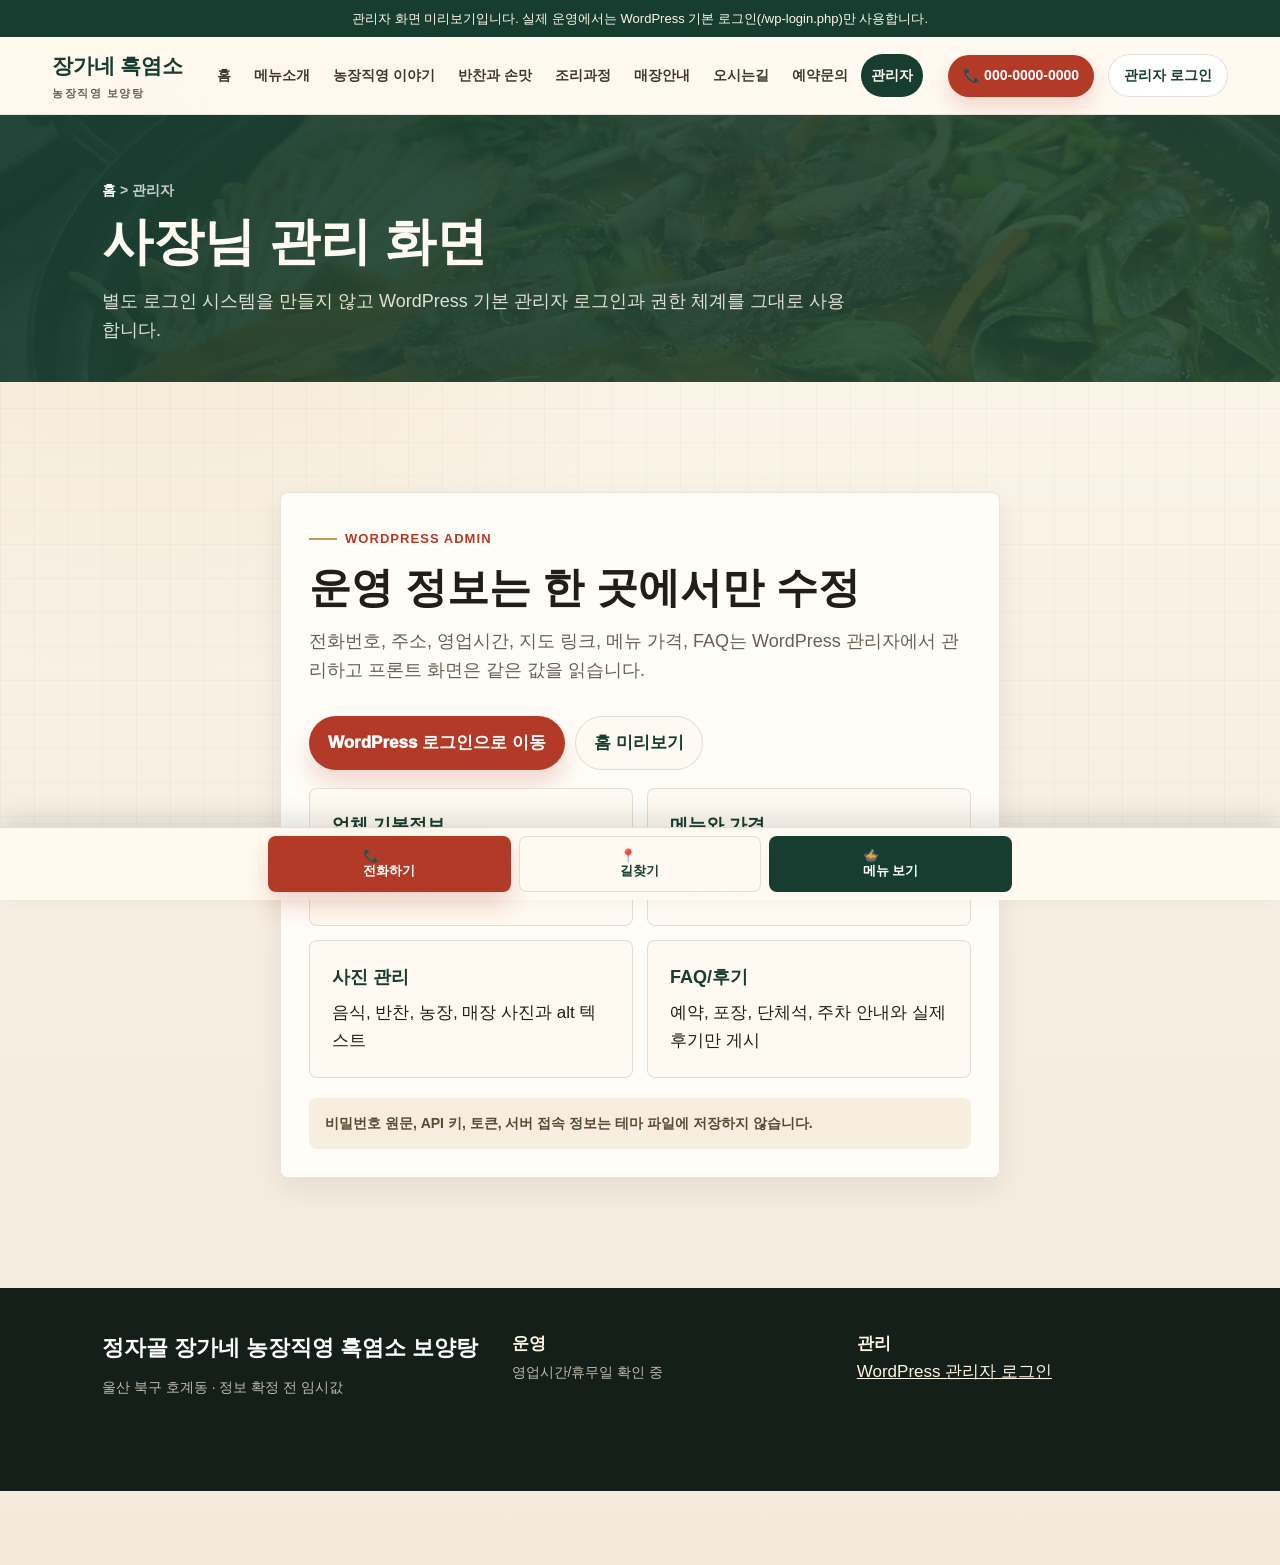
==== preview/admin.html @ cb74a93e "feat: 장가네 흑염소 프리미엄 디자인과 관리자 진입 화면 보강" ====
<!DOCTYPE html>
<html lang="ko">
<head>
<meta charset="UTF-8">
<meta name="viewport" content="width=device-width, initial-scale=1">
<title>관리자 로그인 — 정자골 장가네 농장직영 흑염소 보양탕</title>
<link rel="stylesheet" href="assets/main.css">
</head>
<body>

<div class="preview-banner">
  관리자 화면 미리보기입니다. 실제 운영에서는 WordPress 기본 로그인(/wp-login.php)만 사용합니다.
</div>

<header class="site-header">
  <div class="site-header__inner">
    <a class="site-header__brand" href="index.html">장가네 흑염소</a>
    <button type="button" class="nav-toggle" id="nav-toggle" aria-controls="site-nav" aria-expanded="false">
      <span class="nav-toggle__icon" aria-hidden="true">☰</span>
      <span class="nav-toggle__label">메뉴</span>
    </button>
    <nav class="site-nav" id="site-nav" aria-label="주 메뉴">
      <ul>
        <li><a href="index.html">홈</a></li>
        <li><a href="menu.html">메뉴소개</a></li>
        <li><a href="farm.html">농장직영 이야기</a></li>
        <li><a href="side-dishes.html">반찬과 손맛</a></li>
        <li><a href="cooking.html">조리과정</a></li>
        <li><a href="store.html">매장안내</a></li>
        <li><a href="location.html">오시는길</a></li>
        <li><a href="contact.html">예약문의</a></li>
        <li><a href="admin.html" class="active" aria-current="page">관리자</a></li>
      </ul>
    </nav>
    <a class="site-header__phone" href="tel:0000000000">📞 000-0000-0000</a>
    <a class="site-header__admin" href="admin.html">관리자 로그인</a>
  </div>
</header>

<main id="main-content">
  <section class="page-intro">
    <div class="container">
      <div class="page-intro__breadcrumb"><a href="index.html">홈</a> &gt; 관리자</div>
      <h1>사장님 관리 화면</h1>
      <p class="page-intro__desc">별도 로그인 시스템을 만들지 않고 WordPress 기본 관리자 로그인과 권한 체계를 그대로 사용합니다.</p>
    </div>
  </section>

  <section class="section">
    <div class="container">
      <div class="admin-panel">
        <span class="section-eyebrow">WordPress Admin</span>
        <h2>운영 정보는 한 곳에서만 수정</h2>
        <p class="section-desc">전화번호, 주소, 영업시간, 지도 링크, 메뉴 가격, FAQ는 WordPress 관리자에서 관리하고 프론트 화면은 같은 값을 읽습니다.</p>
        <div class="hero__cta">
          <a class="btn btn--primary" href="/wp-login.php">WordPress 로그인으로 이동</a>
          <a class="btn btn--outline" href="index.html">홈 미리보기</a>
        </div>
        <div class="admin-panel__grid">
          <div class="admin-login-card"><strong>업체 기본정보</strong>상호, 전화번호, 주소, 영업시간, 휴무일, 주차 안내</div>
          <div class="admin-login-card"><strong>메뉴와 가격</strong>흑염소탕, 전골, 불고기 가격과 인분 기준, 대표 사진</div>
          <div class="admin-login-card"><strong>사진 관리</strong>음식, 반찬, 농장, 매장 사진과 alt 텍스트</div>
          <div class="admin-login-card"><strong>FAQ/후기</strong>예약, 포장, 단체석, 주차 안내와 실제 후기만 게시</div>
        </div>
        <div class="menu-note">비밀번호 원문, API 키, 토큰, 서버 접속 정보는 테마 파일에 저장하지 않습니다.</div>
      </div>
    </div>
  </section>
</main>

<footer class="site-footer">
  <div class="container footer-grid">
    <div><div class="footer-title">정자골 장가네 농장직영 흑염소 보양탕</div><div class="footer-muted">울산 북구 호계동 · 정보 확정 전 임시값</div></div>
    <div><strong>운영</strong><br><span class="footer-muted">영업시간/휴무일 확인 중</span></div>
    <div><strong>관리</strong><br><a href="/wp-login.php">WordPress 관리자 로그인</a></div>
  </div>
</footer>

<nav class="contact-floating" aria-label="바로 연락하기">
  <div class="contact-floating__inner">
    <a class="btn btn--primary" href="tel:0000000000">📞<br>전화하기</a>
    <a class="btn btn--outline" href="#map-미설정">📍<br>길찾기</a>
    <a class="btn btn--red" href="menu.html">🍲<br>메뉴 보기</a>
  </div>
</nav>

<script src="assets/main.js"></script>
</body>
</html>
---- preview/assets/main.css ----
/* ==========================================================================
   장가네 흑염소 — premium restaurant shell
   실제 사진 중심 / WordPress 기본 관리자 로그인 / 공통 헤더·푸터 유지
   ========================================================================== */

:root {
  --bg: #f7f0e3;
  --paper: #fffaf1;
  --paper-strong: #fffdf8;
  --ink: #231d18;
  --muted: #695f52;
  --green: #173d31;
  --green-2: #245640;
  --red: #b33a27;
  --red-2: #d85c42;
  --brass: #c59a52;
  --brass-soft: #f1dfb8;
  --line: rgba(35, 29, 24, 0.13);
  --shadow: 0 20px 48px rgba(34, 25, 14, 0.14);
  --shadow-soft: 0 10px 30px rgba(34, 25, 14, 0.08);
  --radius: 8px;
  --font-base: "Noto Sans KR", "Apple SD Gothic Neo", -apple-system, BlinkMacSystemFont, sans-serif;
  --floating-cta-height: 74px;
}

* { box-sizing: border-box; }
html { -webkit-text-size-adjust: 100%; scroll-behavior: smooth; }
body {
  margin: 0;
  font-family: var(--font-base);
  color: var(--ink);
  background:
    radial-gradient(circle at 12% 5%, rgba(197, 154, 82, 0.18), transparent 32%),
    linear-gradient(180deg, #fff9ed 0%, var(--bg) 45%, #f3eadc 100%);
  font-size: 17px;
  line-height: 1.65;
  padding-bottom: var(--floating-cta-height);
}
body::before {
  content: "";
  position: fixed;
  inset: 0;
  z-index: -1;
  pointer-events: none;
  background-image: linear-gradient(rgba(35,29,24,.025) 1px, transparent 1px), linear-gradient(90deg, rgba(35,29,24,.025) 1px, transparent 1px);
  background-size: 34px 34px;
}
img { max-width: 100%; display: block; border-radius: var(--radius); object-fit: cover; }
a { color: inherit; }
.container { width: 100%; max-width: 1120px; margin: 0 auto; padding: 0 22px; }
h1, h2, h3 { line-height: 1.18; margin: 0 0 14px; letter-spacing: 0; }
h1 { font-size: clamp(38px, 5.2vw, 76px); font-weight: 900; }
h2 { font-size: clamp(28px, 3.3vw, 46px); font-weight: 900; }
h3 { font-size: 21px; font-weight: 850; }
p { margin: 0 0 14px; }

.preview-banner {
  background: var(--green);
  color: #fff8e8;
  font-size: 13px;
  text-align: center;
  padding: 8px 12px;
}

.section { padding: 82px 0; position: relative; }
.section--alt { background: rgba(255, 250, 241, 0.72); border-block: 1px solid var(--line); }
.section-eyebrow {
  display: inline-flex;
  align-items: center;
  gap: 8px;
  color: var(--red);
  font-size: 13px;
  font-weight: 900;
  letter-spacing: .08em;
  text-transform: uppercase;
  margin-bottom: 13px;
}
.section-eyebrow::before { content: ""; width: 28px; height: 2px; background: var(--brass); }
.section-desc { color: var(--muted); max-width: 720px; margin-bottom: 30px; font-size: 18px; }

.site-header {
  position: sticky;
  top: 0;
  z-index: 80;
  background: rgba(255, 250, 241, 0.88);
  backdrop-filter: blur(14px);
  border-bottom: 1px solid rgba(35,29,24,.1);
}
.site-header__inner {
  max-width: 1220px;
  margin: 0 auto;
  padding: 12px 22px;
  display: grid;
  grid-template-columns: auto 1fr auto auto;
  align-items: center;
  gap: 14px;
}
.site-header__brand {
  display: inline-grid;
  gap: 0;
  color: var(--green);
  text-decoration: none;
  font-weight: 950;
  font-size: 21px;
  letter-spacing: -.01em;
  white-space: nowrap;
}
.site-header__brand::after {
  content: "농장직영 보양탕";
  color: var(--muted);
  font-weight: 800;
  font-size: 11px;
  letter-spacing: .14em;
}
.nav-toggle { display: none; }
.site-nav ul {
  display: flex;
  justify-content: center;
  align-items: center;
  gap: 3px;
  list-style: none;
  margin: 0;
  padding: 0;
}
.site-nav a {
  display: block;
  padding: 10px 10px;
  border-radius: 999px;
  color: #40382f;
  text-decoration: none;
  font-size: 14px;
  font-weight: 850;
  white-space: nowrap;
}
.site-nav a:hover, .site-nav a.active { background: var(--green); color: #fffaf1; }
.site-header__phone, .site-header__admin {
  display: inline-flex;
  align-items: center;
  justify-content: center;
  min-height: 42px;
  padding: 9px 15px;
  border-radius: 999px;
  text-decoration: none;
  font-weight: 900;
  font-size: 14px;
  white-space: nowrap;
}
.site-header__phone { background: var(--red); color: #fff; box-shadow: 0 10px 20px rgba(179,58,39,.18); }
.site-header__admin { background: #fff; color: var(--green); border: 1px solid var(--line); }

.hero {
  position: relative;
  min-height: 710px;
  display: grid;
  grid-template-columns: minmax(0, 1.1fr) minmax(360px, .9fr);
  gap: 34px;
  align-items: center;
  max-width: 1240px;
  margin: 0 auto;
  padding: 58px 22px 76px;
}
.hero::before {
  content: "";
  position: absolute;
  inset: 30px 22px 70px auto;
  width: min(48%, 560px);
  background: linear-gradient(145deg, var(--green), #10251e);
  border-radius: 8px;
  box-shadow: var(--shadow);
  z-index: -1;
}
.hero__image-wrap {
  position: relative;
  min-height: 570px;
  border-radius: 8px;
  overflow: hidden;
  box-shadow: var(--shadow);
  background: #d9c8aa;
}
.hero__image-wrap img { width: 100%; height: 570px; border-radius: 0; }
.hero__image-wrap::after {
  content: "직접 손질한 재료와 따뜻한 보양식";
  position: absolute;
  left: 22px;
  bottom: 22px;
  max-width: 310px;
  padding: 14px 16px;
  border-radius: 8px;
  background: rgba(23, 61, 49, .9);
  color: #fff7e6;
  font-weight: 900;
  box-shadow: var(--shadow-soft);
}
.hero__body {
  position: relative;
  padding: 42px;
  background: rgba(255, 250, 241, .93);
  border: 1px solid rgba(255,255,255,.7);
  border-radius: 8px;
  box-shadow: var(--shadow-soft);
}
.hero__location { color: var(--red); font-weight: 950; letter-spacing: .12em; font-size: 14px; margin-bottom: 12px; }
.hero__title { color: var(--green); }
.hero__subtitle { color: var(--muted); font-size: 21px; font-weight: 650; margin-bottom: 28px; }
.hero__cta { display: flex; flex-wrap: wrap; gap: 10px; }
.btn {
  display: inline-flex;
  align-items: center;
  justify-content: center;
  gap: 7px;
  min-height: 48px;
  padding: 12px 18px;
  border-radius: 999px;
  border: 1px solid transparent;
  font-weight: 950;
  text-decoration: none;
  transition: transform .16s ease, box-shadow .16s ease, background .16s ease;
}
.btn:hover { transform: translateY(-1px); }
.btn--primary { background: var(--red); color: #fff; box-shadow: 0 14px 26px rgba(179,58,39,.2); }
.btn--outline { background: #fffaf1; color: var(--green); border-color: var(--line); }

.menu-grid { display: grid; grid-template-columns: repeat(3, 1fr); gap: 18px; }
.menu-card, .dish-card, .review-card, .info-table, .admin-panel, .feature-panel {
  background: var(--paper-strong);
  border: 1px solid rgba(35,29,24,.1);
  border-radius: 8px;
  box-shadow: var(--shadow-soft);
}
.menu-card { overflow: hidden; }
.menu-card__image img, .menu-card__image { width: 100%; aspect-ratio: 4 / 3; border-radius: 0; }
.menu-card__body { padding: 22px; }
.menu-card__name { color: var(--green); font-size: 24px; font-weight: 950; margin-bottom: 6px; }
.menu-card__price { color: var(--red); font-weight: 900; margin-bottom: 12px; }
.menu-card__desc { color: var(--muted); }
.menu-note {
  margin-top: 20px;
  padding: 14px 16px;
  border-radius: 8px;
  background: rgba(197,154,82,.15);
  color: #594a34;
  font-size: 14px;
  font-weight: 750;
}

.split { display: grid; grid-template-columns: 1fr 1fr; gap: 48px; align-items: center; }
.split--reverse .split__image { order: 2; }
.split__image img, .split__image { width: 100%; aspect-ratio: 1.05 / 1; border-radius: 8px; box-shadow: var(--shadow-soft); }
.trust-tags { display: flex; flex-wrap: wrap; gap: 8px; margin-top: 20px; }
.trust-tag { padding: 8px 12px; border-radius: 999px; background: var(--green); color: #fff8e8; font-size: 13px; font-weight: 900; }

.dish-grid { display: grid; grid-template-columns: repeat(2, 1fr); gap: 18px; }
.dish-card { display: flex; gap: 16px; align-items: center; padding: 16px; }
.dish-card__image img, .dish-card__image { width: 112px; height: 112px; flex: 0 0 112px; border-radius: 8px; }
.dish-card__name { color: var(--green); font-size: 20px; font-weight: 950; }
.dish-card__desc { color: var(--muted); margin: 4px 0 0; }
.gallery-grid { display: grid; grid-template-columns: 1.3fr 1fr 1fr; gap: 14px; }
.gallery-grid__item { min-height: 240px; border-radius: 8px; overflow: hidden; }
.gallery-grid__item--placeholder {
  display: grid;
  place-items: center;
  padding: 22px;
  text-align: center;
  color: var(--green);
  font-weight: 900;
  background:
    linear-gradient(135deg, rgba(23,61,49,.08), rgba(197,154,82,.2)),
    #fffaf1;
  border: 1px dashed rgba(23,61,49,.24);
}
.review-card { padding: 26px; color: var(--muted); font-size: 18px; }
.info-table { width: 100%; border-collapse: collapse; overflow: hidden; }
.info-table th, .info-table td { text-align: left; padding: 16px 18px; border-bottom: 1px solid rgba(35,29,24,.08); }
.info-table th { width: 150px; color: var(--green); background: rgba(23,61,49,.06); }

.page-intro {
  padding: 64px 0 22px;
  background: linear-gradient(135deg, rgba(23,61,49,.94), rgba(35,69,51,.86)), url("../../assets/photos_web/hero-02.jpg") center/cover;
  color: #fffaf1;
  margin-bottom: 0;
}
.page-intro .container { max-width: 1120px; }
.page-intro__breadcrumb { color: rgba(255,250,241,.78); font-size: 14px; font-weight: 750; margin-bottom: 10px; }
.page-intro__breadcrumb a { color: #fff; text-decoration: none; }
.page-intro h1 { color: #fffaf1; font-size: clamp(34px, 4vw, 56px); }
.page-intro__desc { color: rgba(255,250,241,.86); max-width: 760px; font-size: 18px; }
.process-steps { display: grid; grid-template-columns: repeat(3, 1fr); gap: 14px; margin-top: 24px; }
.process-step, .feature-panel { padding: 22px; }
.process-step__num { color: var(--red); font-weight: 950; font-size: 14px; }
.process-step__title { color: var(--green); font-weight: 950; font-size: 20px; margin-top: 4px; }
.process-step__desc { color: var(--muted); margin: 8px 0 0; }

.admin-panel { padding: 28px; max-width: 720px; margin: 28px auto; }
.admin-panel__grid { display: grid; grid-template-columns: 1fr 1fr; gap: 14px; margin-top: 18px; }
.admin-login-card {
  padding: 22px;
  border-radius: 8px;
  background: #fffaf1;
  border: 1px solid var(--line);
}
.admin-login-card strong { display: block; color: var(--green); margin-bottom: 6px; font-size: 18px; }

.site-footer { background: #151f1a; color: #fff5e4; padding: 42px 0 92px; }
.site-footer a { color: inherit; }
.footer-grid { display: grid; grid-template-columns: 1.2fr 1fr 1fr; gap: 24px; }
.footer-title { font-size: 22px; font-weight: 950; color: #fff; margin-bottom: 10px; }
.footer-muted { color: rgba(255,245,228,.72); font-size: 14px; }

.floating-cta {
  position: fixed;
  left: 0; right: 0; bottom: 0;
  z-index: 100;
  display: grid;
  grid-template-columns: repeat(4, 1fr);
  background: rgba(255,250,241,.96);
  border-top: 1px solid rgba(35,29,24,.12);
  box-shadow: 0 -10px 24px rgba(35,29,24,.12);
  backdrop-filter: blur(12px);
}
.floating-cta a {
  min-height: var(--floating-cta-height);
  display: grid;
  place-items: center;
  gap: 2px;
  text-align: center;
  color: var(--green);
  text-decoration: none;
  font-weight: 950;
  font-size: 13px;
  border-right: 1px solid rgba(35,29,24,.08);
}
.floating-cta a:first-child { background: var(--red); color: #fff; }

@media (max-width: 1080px) {
  .site-header__inner { grid-template-columns: auto auto 1fr; }
  .nav-toggle { display: inline-flex; align-items: center; justify-content: center; gap: 6px; background: #fff; border: 1px solid var(--line); border-radius: 999px; padding: 9px 13px; color: var(--green); font-weight: 900; cursor: pointer; }
  .site-nav { display: none; grid-column: 1 / -1; }
  .site-nav.is-open { display: block; }
  .site-nav ul { justify-content: flex-start; flex-wrap: wrap; padding-top: 10px; border-top: 1px solid var(--line); }
  .site-header__admin { display: none; }
  .hero { grid-template-columns: 1fr; min-height: 0; padding-top: 32px; }
  .hero::before { display: none; }
  .hero__image-wrap { min-height: 420px; order: 2; }
  .hero__image-wrap img { height: 420px; }
  .hero__body { order: 1; padding: 30px; }
}
@media (max-width: 760px) {
  body { font-size: 16px; }
  .container { padding: 0 16px; }
  .section { padding: 56px 0; }
  .site-header__inner { padding: 10px 14px; grid-template-columns: 1fr auto; }
  .site-header__phone { grid-column: 1 / -1; width: 100%; }
  .hero { padding: 24px 14px 52px; }
  .hero__body { padding: 24px; }
  .hero__image-wrap, .hero__image-wrap img { min-height: 320px; height: 320px; }
  .menu-grid, .dish-grid, .split, .process-steps, .footer-grid, .admin-panel__grid { grid-template-columns: 1fr; }
  .split--reverse .split__image { order: 0; }
  .gallery-grid { grid-template-columns: 1fr; }
  .floating-cta a { font-size: 12px; }
}

/* 기존 contact-floating 마크업 호환 */
.contact-floating {
  position: fixed;
  left: 0;
  right: 0;
  bottom: 0;
  z-index: 100;
  background: rgba(255,250,241,.96);
  border-top: 1px solid rgba(35,29,24,.12);
  box-shadow: 0 -10px 24px rgba(35,29,24,.12);
  backdrop-filter: blur(12px);
}
.contact-floating__inner {
  display: grid;
  grid-template-columns: repeat(3, 1fr);
  max-width: 760px;
  margin: 0 auto;
  padding: 8px;
  gap: 8px;
}
.contact-floating .btn {
  min-height: 56px;
  border-radius: 8px;
  padding: 8px 10px;
  font-size: 13px;
  line-height: 1.15;
}
.btn--red { background: var(--green); color: #fff; }
.site-footer__notice { color: rgba(255,245,228,.72); font-size: 14px; margin-top: 10px; }
.map-embed-placeholder, .faq-item {
  background: var(--paper-strong);
  border: 1px solid var(--line);
  border-radius: 8px;
  padding: 20px;
  margin-top: 14px;
  box-shadow: var(--shadow-soft);
}
.faq-item__q { color: var(--green); font-weight: 950; }
.faq-item__a { color: var(--muted); margin: 8px 0 0; }
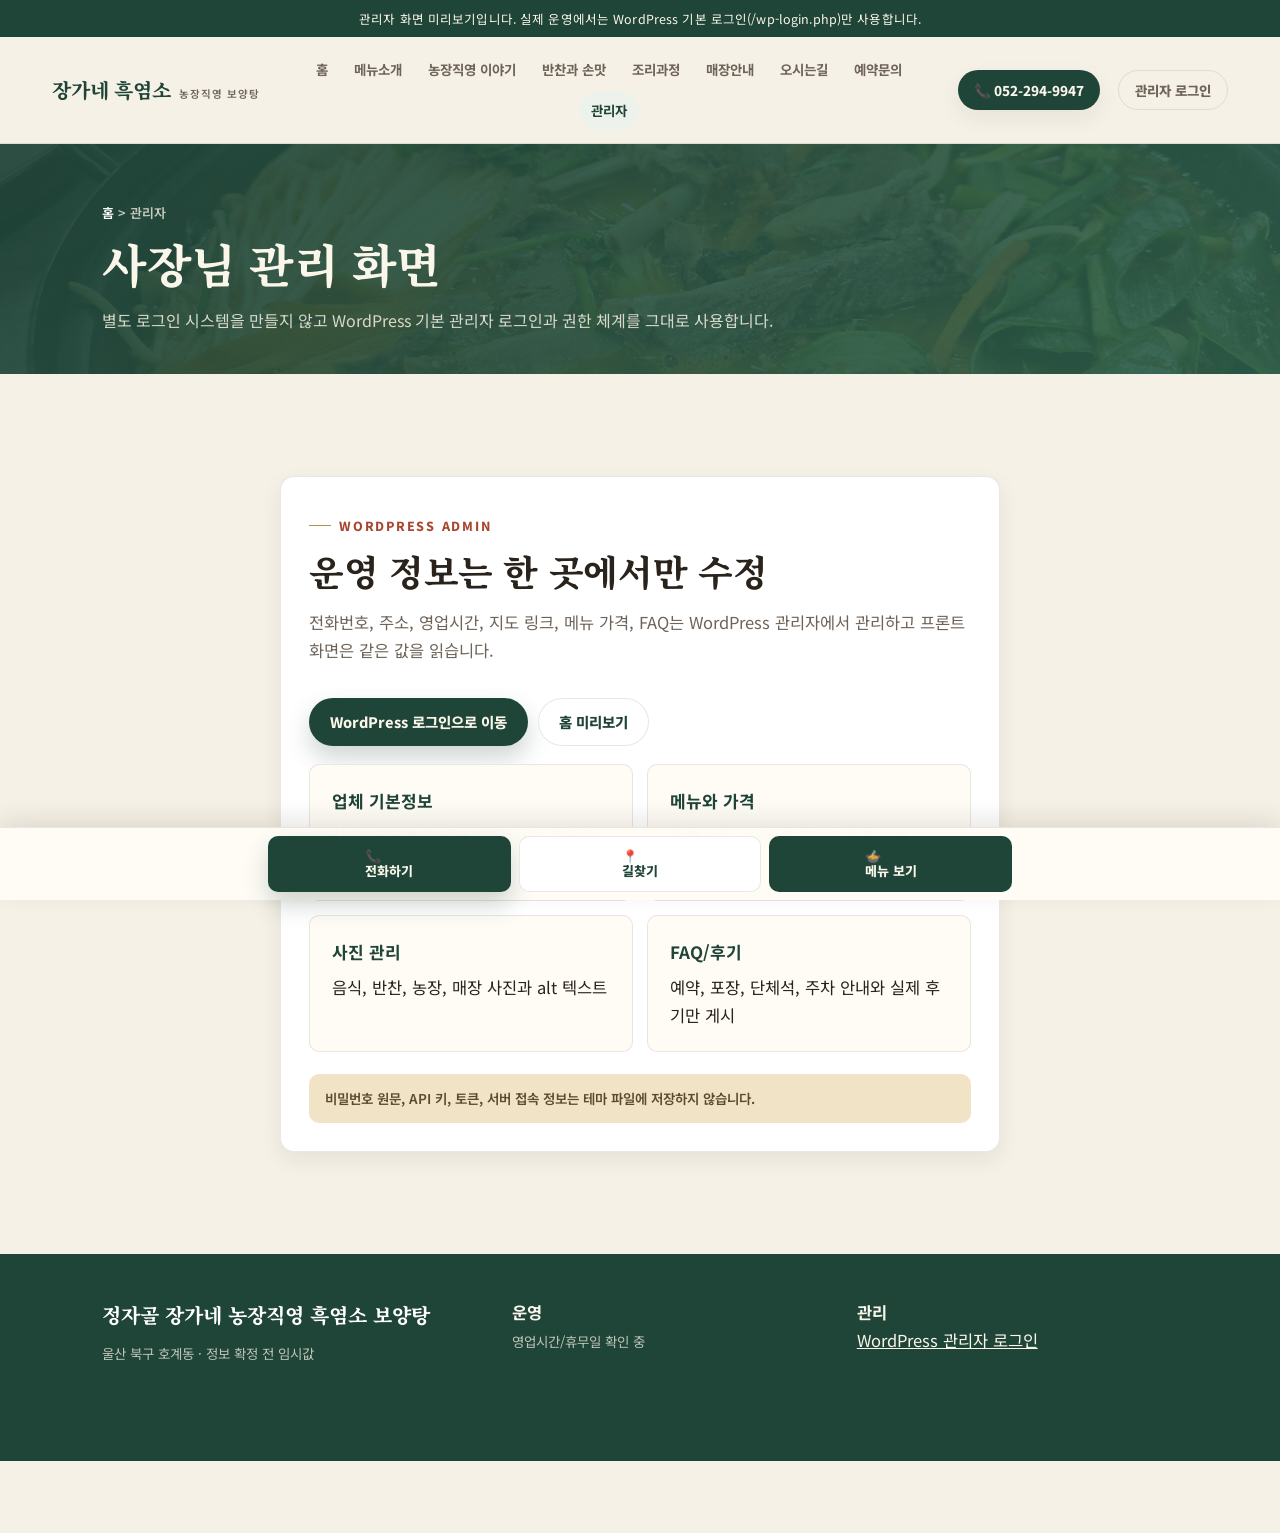
==== commit e0e0bc04: "feat: 장가네 흑염소 디자인 개편과 실제 매장 정보 반영" ====
--- a/preview/admin.html
+++ b/preview/admin.html
@@ -4,7 +4,7 @@
 <meta charset="UTF-8">
 <meta name="viewport" content="width=device-width, initial-scale=1">
 <title>관리자 로그인 — 정자골 장가네 농장직영 흑염소 보양탕</title>
-<link rel="stylesheet" href="assets/main.css">
+<link rel="stylesheet" href="assets/main.css?v=20260820-2200">
 </head>
 <body>
 
@@ -32,7 +32,7 @@
         <li><a href="admin.html" class="active" aria-current="page">관리자</a></li>
       </ul>
     </nav>
-    <a class="site-header__phone" href="tel:0000000000">📞 000-0000-0000</a>
+    <a class="site-header__phone" href="tel:0522949947">📞 052-294-9947</a>
     <a class="site-header__admin" href="admin.html">관리자 로그인</a>
   </div>
 </header>
@@ -78,12 +78,12 @@
 
 <nav class="contact-floating" aria-label="바로 연락하기">
   <div class="contact-floating__inner">
-    <a class="btn btn--primary" href="tel:0000000000">📞<br>전화하기</a>
+    <a class="btn btn--primary" href="tel:0522949947">📞<br>전화하기</a>
     <a class="btn btn--outline" href="#map-미설정">📍<br>길찾기</a>
     <a class="btn btn--red" href="menu.html">🍲<br>메뉴 보기</a>
   </div>
 </nav>
 
-<script src="assets/main.js"></script>
+<script src="assets/main.js?v=20260820-2200"></script>
 </body>
 </html>
--- a/preview/assets/main.css
+++ b/preview/assets/main.css
@@ -1,26 +1,31 @@
 /* ==========================================================================
-   장가네 흑염소 — premium restaurant shell
+   장가네 흑염소 — 현대적이고 친근한 세련된 토속 보양식당
    실제 사진 중심 / WordPress 기본 관리자 로그인 / 공통 헤더·푸터 유지
    ========================================================================== */
 
+@import url('https://fonts.googleapis.com/css2?family=Noto+Serif+KR:wght@600;700;900&family=Noto+Sans+KR:wght@400;500;600;700;800;900&display=swap');
+
 :root {
-  --bg: #f7f0e3;
-  --paper: #fffaf1;
-  --paper-strong: #fffdf8;
-  --ink: #231d18;
-  --muted: #695f52;
-  --green: #173d31;
-  --green-2: #245640;
-  --red: #b33a27;
-  --red-2: #d85c42;
-  --brass: #c59a52;
-  --brass-soft: #f1dfb8;
-  --line: rgba(35, 29, 24, 0.13);
-  --shadow: 0 20px 48px rgba(34, 25, 14, 0.14);
-  --shadow-soft: 0 10px 30px rgba(34, 25, 14, 0.08);
-  --radius: 8px;
+  --bg: #f6f1e6;
+  --paper: #fffcf6;
+  --paper-strong: #ffffff;
+  --ink: #2a231c;
+  --muted: #6f6459;
+  --green: #1f4438;
+  --green-2: #2c5c4b;
+  --green-tint: #eef2ec;
+  --red: #a8452f;
+  --red-tint: #f6e8e2;
+  --brass: #b98d4f;
+  --brass-soft: #f1e3c6;
+  --line: rgba(42, 35, 28, 0.1);
+  --shadow: 0 24px 54px rgba(35, 27, 16, 0.12);
+  --shadow-soft: 0 8px 22px rgba(35, 27, 16, 0.07);
+  --radius: 14px;
+  --radius-sm: 10px;
   --font-base: "Noto Sans KR", "Apple SD Gothic Neo", -apple-system, BlinkMacSystemFont, sans-serif;
-  --floating-cta-height: 74px;
+  --font-display: "Noto Serif KR", "Noto Sans KR", serif;
+  --floating-cta-height: 72px;
 }
 
 * { box-sizing: border-box; }
@@ -29,179 +34,172 @@
   margin: 0;
   font-family: var(--font-base);
   color: var(--ink);
-  background:
-    radial-gradient(circle at 12% 5%, rgba(197, 154, 82, 0.18), transparent 32%),
-    linear-gradient(180deg, #fff9ed 0%, var(--bg) 45%, #f3eadc 100%);
-  font-size: 17px;
-  line-height: 1.65;
+  background: var(--bg);
+  font-size: 16.5px;
+  line-height: 1.7;
   padding-bottom: var(--floating-cta-height);
-}
-body::before {
-  content: "";
-  position: fixed;
-  inset: 0;
-  z-index: -1;
-  pointer-events: none;
-  background-image: linear-gradient(rgba(35,29,24,.025) 1px, transparent 1px), linear-gradient(90deg, rgba(35,29,24,.025) 1px, transparent 1px);
-  background-size: 34px 34px;
+  -webkit-font-smoothing: antialiased;
 }
 img { max-width: 100%; display: block; border-radius: var(--radius); object-fit: cover; }
 a { color: inherit; }
 .container { width: 100%; max-width: 1120px; margin: 0 auto; padding: 0 22px; }
-h1, h2, h3 { line-height: 1.18; margin: 0 0 14px; letter-spacing: 0; }
-h1 { font-size: clamp(38px, 5.2vw, 76px); font-weight: 900; }
-h2 { font-size: clamp(28px, 3.3vw, 46px); font-weight: 900; }
-h3 { font-size: 21px; font-weight: 850; }
+h1, h2, h3 { font-family: var(--font-display); line-height: 1.28; margin: 0 0 14px; letter-spacing: -.01em; }
+h1 { font-size: clamp(32px, 4.6vw, 60px); font-weight: 800; }
+h2 { font-size: clamp(25px, 2.8vw, 36px); font-weight: 800; }
+h3 { font-size: 19px; font-weight: 700; font-family: var(--font-base); }
 p { margin: 0 0 14px; }
+
+/* 아이콘 (이모지 대체 SVG, 인라인 텍스트 흐름과 함께 사용) */
+.icon { display: inline-block; width: 1em; height: 1em; vertical-align: -0.14em; flex: none; }
+.icon svg { width: 100%; height: 100%; display: block; fill: none; stroke: currentColor; stroke-width: 2; stroke-linecap: round; stroke-linejoin: round; }
 
 .preview-banner {
   background: var(--green);
-  color: #fff8e8;
-  font-size: 13px;
+  color: #fbf6ea;
+  font-size: 12.5px;
   text-align: center;
   padding: 8px 12px;
-}
-
-.section { padding: 82px 0; position: relative; }
-.section--alt { background: rgba(255, 250, 241, 0.72); border-block: 1px solid var(--line); }
+  letter-spacing: .01em;
+}
+
+.section { padding: 74px 0; position: relative; }
+.section--alt { background: var(--paper); border-block: 1px solid var(--line); }
 .section-eyebrow {
   display: inline-flex;
   align-items: center;
   gap: 8px;
   color: var(--red);
-  font-size: 13px;
-  font-weight: 900;
-  letter-spacing: .08em;
+  font-size: 12.5px;
+  font-weight: 800;
+  letter-spacing: .14em;
   text-transform: uppercase;
-  margin-bottom: 13px;
-}
-.section-eyebrow::before { content: ""; width: 28px; height: 2px; background: var(--brass); }
-.section-desc { color: var(--muted); max-width: 720px; margin-bottom: 30px; font-size: 18px; }
-
+  margin-bottom: 12px;
+}
+.section-eyebrow::before { content: ""; width: 22px; height: 1.5px; background: var(--brass); }
+.section-desc { color: var(--muted); max-width: 680px; margin-bottom: 34px; font-size: 16.5px; }
+
+/* ---------- 헤더 ---------- */
 .site-header {
   position: sticky;
   top: 0;
   z-index: 80;
-  background: rgba(255, 250, 241, 0.88);
+  background: rgba(246, 241, 230, 0.92);
   backdrop-filter: blur(14px);
-  border-bottom: 1px solid rgba(35,29,24,.1);
+  border-bottom: 1px solid var(--line);
 }
 .site-header__inner {
   max-width: 1220px;
   margin: 0 auto;
-  padding: 12px 22px;
-  display: grid;
-  grid-template-columns: auto 1fr auto auto;
-  align-items: center;
-  gap: 14px;
+  padding: 13px 22px;
+  display: flex;
+  align-items: center;
+  gap: 18px;
 }
 .site-header__brand {
-  display: inline-grid;
-  gap: 0;
+  display: inline-flex;
+  align-items: baseline;
+  gap: 8px;
   color: var(--green);
   text-decoration: none;
-  font-weight: 950;
-  font-size: 21px;
+  font-family: var(--font-display);
+  font-weight: 800;
+  font-size: 20px;
   letter-spacing: -.01em;
   white-space: nowrap;
 }
 .site-header__brand::after {
   content: "농장직영 보양탕";
   color: var(--muted);
-  font-weight: 800;
-  font-size: 11px;
-  letter-spacing: .14em;
+  font-family: var(--font-base);
+  font-weight: 600;
+  font-size: 10.5px;
+  letter-spacing: .1em;
 }
 .nav-toggle { display: none; }
+.site-nav { flex: 1; display: flex; justify-content: center; min-width: 0; }
 .site-nav ul {
   display: flex;
-  justify-content: center;
-  align-items: center;
-  gap: 3px;
+  align-items: center;
+  gap: 2px;
   list-style: none;
   margin: 0;
   padding: 0;
+  flex-wrap: wrap;
+  justify-content: center;
 }
 .site-nav a {
   display: block;
-  padding: 10px 10px;
+  padding: 8px 12px;
   border-radius: 999px;
-  color: #40382f;
+  color: var(--muted);
   text-decoration: none;
-  font-size: 14px;
-  font-weight: 850;
+  font-size: 13.5px;
+  font-weight: 700;
   white-space: nowrap;
-}
-.site-nav a:hover, .site-nav a.active { background: var(--green); color: #fffaf1; }
+  transition: background .15s ease, color .15s ease;
+}
+.site-nav a:hover, .site-nav a.active { background: var(--green-tint); color: var(--green); }
+.site-header__actions { display: inline-flex; align-items: center; gap: 8px; flex: none; }
 .site-header__phone, .site-header__admin {
   display: inline-flex;
   align-items: center;
   justify-content: center;
-  min-height: 42px;
-  padding: 9px 15px;
+  gap: 6px;
+  min-height: 40px;
+  padding: 0 16px;
   border-radius: 999px;
   text-decoration: none;
-  font-weight: 900;
-  font-size: 14px;
+  font-weight: 800;
+  font-size: 13.5px;
   white-space: nowrap;
-}
-.site-header__phone { background: var(--red); color: #fff; box-shadow: 0 10px 20px rgba(179,58,39,.18); }
-.site-header__admin { background: #fff; color: var(--green); border: 1px solid var(--line); }
-
+  transition: transform .15s ease, box-shadow .15s ease;
+}
+.site-header__phone { background: var(--green); color: #fbf6ea; box-shadow: var(--shadow-soft); }
+.site-header__phone:hover { transform: translateY(-1px); }
+.site-header__admin { background: transparent; color: var(--muted); border: 1px solid var(--line); }
+
+/* ---------- 히어로 ---------- */
 .hero {
   position: relative;
-  min-height: 710px;
+  min-height: 620px;
   display: grid;
-  grid-template-columns: minmax(0, 1.1fr) minmax(360px, .9fr);
-  gap: 34px;
-  align-items: center;
-  max-width: 1240px;
+  grid-template-columns: minmax(0, 1.05fr) minmax(380px, .95fr);
+  gap: 44px;
+  align-items: center;
+  max-width: 1220px;
   margin: 0 auto;
-  padding: 58px 22px 76px;
-}
-.hero::before {
-  content: "";
-  position: absolute;
-  inset: 30px 22px 70px auto;
-  width: min(48%, 560px);
-  background: linear-gradient(145deg, var(--green), #10251e);
-  border-radius: 8px;
-  box-shadow: var(--shadow);
-  z-index: -1;
+  padding: 56px 22px 80px;
 }
 .hero__image-wrap {
   position: relative;
-  min-height: 570px;
-  border-radius: 8px;
+  min-height: 520px;
+  border-radius: var(--radius);
   overflow: hidden;
   box-shadow: var(--shadow);
-  background: #d9c8aa;
-}
-.hero__image-wrap img { width: 100%; height: 570px; border-radius: 0; }
+  background: #e3d7bd;
+}
+.hero__image-wrap img { width: 100%; height: 520px; border-radius: 0; }
 .hero__image-wrap::after {
   content: "직접 손질한 재료와 따뜻한 보양식";
   position: absolute;
-  left: 22px;
-  bottom: 22px;
-  max-width: 310px;
-  padding: 14px 16px;
-  border-radius: 8px;
-  background: rgba(23, 61, 49, .9);
-  color: #fff7e6;
-  font-weight: 900;
+  left: 18px;
+  bottom: 18px;
+  max-width: 300px;
+  padding: 10px 14px;
+  border-radius: 999px;
+  background: rgba(255,255,255,.92);
+  color: var(--green);
+  font-size: 13px;
+  font-weight: 800;
   box-shadow: var(--shadow-soft);
 }
-.hero__body {
-  position: relative;
-  padding: 42px;
-  background: rgba(255, 250, 241, .93);
-  border: 1px solid rgba(255,255,255,.7);
-  border-radius: 8px;
-  box-shadow: var(--shadow-soft);
-}
-.hero__location { color: var(--red); font-weight: 950; letter-spacing: .12em; font-size: 14px; margin-bottom: 12px; }
+.hero__body { position: relative; padding: 0 4px; }
+.hero__location {
+  display: inline-flex; align-items: center; gap: 6px;
+  color: var(--red); font-weight: 800; letter-spacing: .06em; font-size: 13px; margin-bottom: 16px;
+}
 .hero__title { color: var(--green); }
-.hero__subtitle { color: var(--muted); font-size: 21px; font-weight: 650; margin-bottom: 28px; }
+.hero__subtitle { color: var(--muted); font-size: 18px; font-weight: 500; margin-bottom: 30px; max-width: 480px; }
 .hero__cta { display: flex; flex-wrap: wrap; gap: 10px; }
 .btn {
   display: inline-flex;
@@ -209,154 +207,159 @@
   justify-content: center;
   gap: 7px;
   min-height: 48px;
-  padding: 12px 18px;
+  padding: 0 20px;
   border-radius: 999px;
   border: 1px solid transparent;
-  font-weight: 950;
+  font-weight: 800;
+  font-size: 14.5px;
   text-decoration: none;
   transition: transform .16s ease, box-shadow .16s ease, background .16s ease;
 }
 .btn:hover { transform: translateY(-1px); }
-.btn--primary { background: var(--red); color: #fff; box-shadow: 0 14px 26px rgba(179,58,39,.2); }
-.btn--outline { background: #fffaf1; color: var(--green); border-color: var(--line); }
-
-.menu-grid { display: grid; grid-template-columns: repeat(3, 1fr); gap: 18px; }
+.btn--primary { background: var(--green); color: #fbf6ea; box-shadow: 0 12px 24px rgba(31,68,56,.22); }
+.btn--outline { background: var(--paper-strong); color: var(--green); border-color: var(--line); }
+
+/* ---------- 대표 메뉴 ---------- */
+.menu-grid { display: grid; grid-template-columns: repeat(3, 1fr); gap: 20px; }
 .menu-card, .dish-card, .review-card, .info-table, .admin-panel, .feature-panel {
   background: var(--paper-strong);
-  border: 1px solid rgba(35,29,24,.1);
-  border-radius: 8px;
+  border: 1px solid var(--line);
+  border-radius: var(--radius);
   box-shadow: var(--shadow-soft);
 }
-.menu-card { overflow: hidden; }
+.menu-card { overflow: hidden; transition: transform .18s ease, box-shadow .18s ease; }
+.menu-card:hover { transform: translateY(-3px); box-shadow: var(--shadow); }
 .menu-card__image img, .menu-card__image { width: 100%; aspect-ratio: 4 / 3; border-radius: 0; }
-.menu-card__body { padding: 22px; }
-.menu-card__name { color: var(--green); font-size: 24px; font-weight: 950; margin-bottom: 6px; }
-.menu-card__price { color: var(--red); font-weight: 900; margin-bottom: 12px; }
-.menu-card__desc { color: var(--muted); }
+.menu-card__body { padding: 20px 22px 24px; }
+.menu-card__name { color: var(--green); font-size: 21px; font-weight: 800; font-family: var(--font-display); margin-bottom: 5px; }
+.menu-card__price { color: var(--red); font-weight: 800; font-size: 14px; margin-bottom: 10px; }
+.menu-card__desc { color: var(--muted); font-size: 14.5px; }
 .menu-note {
-  margin-top: 20px;
-  padding: 14px 16px;
-  border-radius: 8px;
-  background: rgba(197,154,82,.15);
-  color: #594a34;
-  font-size: 14px;
-  font-weight: 750;
-}
-
-.split { display: grid; grid-template-columns: 1fr 1fr; gap: 48px; align-items: center; }
+  margin-top: 22px;
+  padding: 13px 16px;
+  border-radius: var(--radius-sm);
+  background: var(--brass-soft);
+  color: #5c4a2c;
+  font-size: 13.5px;
+  font-weight: 600;
+}
+
+/* ---------- split (농장/조리과정) ---------- */
+.split { display: grid; grid-template-columns: 1fr 1fr; gap: 52px; align-items: center; }
 .split--reverse .split__image { order: 2; }
-.split__image img, .split__image { width: 100%; aspect-ratio: 1.05 / 1; border-radius: 8px; box-shadow: var(--shadow-soft); }
-.trust-tags { display: flex; flex-wrap: wrap; gap: 8px; margin-top: 20px; }
-.trust-tag { padding: 8px 12px; border-radius: 999px; background: var(--green); color: #fff8e8; font-size: 13px; font-weight: 900; }
-
+.split__image img, .split__image { width: 100%; aspect-ratio: 1.05 / 1; border-radius: var(--radius); box-shadow: var(--shadow-soft); }
+.trust-tags { display: flex; flex-wrap: wrap; gap: 8px; margin-top: 22px; }
+.trust-tag { padding: 7px 14px; border-radius: 999px; background: var(--green-tint); color: var(--green); font-size: 12.5px; font-weight: 800; }
+
+/* ---------- 반찬 ---------- */
 .dish-grid { display: grid; grid-template-columns: repeat(2, 1fr); gap: 18px; }
 .dish-card { display: flex; gap: 16px; align-items: center; padding: 16px; }
-.dish-card__image img, .dish-card__image { width: 112px; height: 112px; flex: 0 0 112px; border-radius: 8px; }
-.dish-card__name { color: var(--green); font-size: 20px; font-weight: 950; }
-.dish-card__desc { color: var(--muted); margin: 4px 0 0; }
+.dish-card__image img, .dish-card__image { width: 96px; height: 96px; flex: 0 0 96px; border-radius: var(--radius-sm); }
+.dish-card__name { color: var(--green); font-size: 17.5px; font-weight: 800; font-family: var(--font-display); }
+.dish-card__desc { color: var(--muted); margin: 4px 0 0; font-size: 14px; }
+
+/* ---------- 갤러리 ---------- */
 .gallery-grid { display: grid; grid-template-columns: 1.3fr 1fr 1fr; gap: 14px; }
-.gallery-grid__item { min-height: 240px; border-radius: 8px; overflow: hidden; }
+.gallery-grid__item { min-height: 240px; border-radius: var(--radius); overflow: hidden; }
 .gallery-grid__item--placeholder {
   display: grid;
   place-items: center;
   padding: 22px;
   text-align: center;
   color: var(--green);
-  font-weight: 900;
-  background:
-    linear-gradient(135deg, rgba(23,61,49,.08), rgba(197,154,82,.2)),
-    #fffaf1;
-  border: 1px dashed rgba(23,61,49,.24);
-}
-.review-card { padding: 26px; color: var(--muted); font-size: 18px; }
+  font-weight: 700;
+  font-size: 13.5px;
+  background: var(--green-tint);
+  border: 1px dashed rgba(31,68,56,.24);
+}
+.review-card { padding: 26px; color: var(--muted); font-size: 16.5px; }
 .info-table { width: 100%; border-collapse: collapse; overflow: hidden; }
-.info-table th, .info-table td { text-align: left; padding: 16px 18px; border-bottom: 1px solid rgba(35,29,24,.08); }
-.info-table th { width: 150px; color: var(--green); background: rgba(23,61,49,.06); }
-
+.info-table th, .info-table td { text-align: left; padding: 15px 18px; border-bottom: 1px solid var(--line); font-size: 15px; }
+.info-table th { width: 140px; color: var(--green); background: var(--green-tint); font-weight: 700; }
+
+/* ---------- 상세 페이지 인트로 ---------- */
 .page-intro {
-  padding: 64px 0 22px;
-  background: linear-gradient(135deg, rgba(23,61,49,.94), rgba(35,69,51,.86)), url("../../assets/photos_web/hero-02.jpg") center/cover;
-  color: #fffaf1;
+  padding: 58px 0 26px;
+  background: linear-gradient(135deg, rgba(31,68,56,.92), rgba(44,92,75,.88)), url("../../assets/photos_web/hero-02.jpg") center/cover;
+  color: #fbf6ea;
   margin-bottom: 0;
 }
 .page-intro .container { max-width: 1120px; }
-.page-intro__breadcrumb { color: rgba(255,250,241,.78); font-size: 14px; font-weight: 750; margin-bottom: 10px; }
+.page-intro__breadcrumb { color: rgba(251,246,234,.75); font-size: 13px; font-weight: 600; margin-bottom: 10px; }
 .page-intro__breadcrumb a { color: #fff; text-decoration: none; }
-.page-intro h1 { color: #fffaf1; font-size: clamp(34px, 4vw, 56px); }
-.page-intro__desc { color: rgba(255,250,241,.86); max-width: 760px; font-size: 18px; }
+.page-intro h1 { color: #fbf6ea; font-size: clamp(30px, 3.6vw, 48px); }
+.page-intro__desc { color: rgba(251,246,234,.82); max-width: 720px; font-size: 16px; }
 .process-steps { display: grid; grid-template-columns: repeat(3, 1fr); gap: 14px; margin-top: 24px; }
 .process-step, .feature-panel { padding: 22px; }
-.process-step__num { color: var(--red); font-weight: 950; font-size: 14px; }
-.process-step__title { color: var(--green); font-weight: 950; font-size: 20px; margin-top: 4px; }
-.process-step__desc { color: var(--muted); margin: 8px 0 0; }
-
+.process-step__num { color: var(--red); font-weight: 800; font-size: 13px; }
+.process-step__title { color: var(--green); font-weight: 800; font-size: 18px; margin-top: 4px; }
+.process-step__desc { color: var(--muted); margin: 8px 0 0; font-size: 14px; }
+
+/* ---------- 관리자 ---------- */
 .admin-panel { padding: 28px; max-width: 720px; margin: 28px auto; }
 .admin-panel__grid { display: grid; grid-template-columns: 1fr 1fr; gap: 14px; margin-top: 18px; }
-.admin-login-card {
-  padding: 22px;
-  border-radius: 8px;
-  background: #fffaf1;
-  border: 1px solid var(--line);
-}
-.admin-login-card strong { display: block; color: var(--green); margin-bottom: 6px; font-size: 18px; }
-
-.site-footer { background: #151f1a; color: #fff5e4; padding: 42px 0 92px; }
+.admin-login-card { padding: 22px; border-radius: var(--radius-sm); background: var(--paper); border: 1px solid var(--line); }
+.admin-login-card strong { display: block; color: var(--green); margin-bottom: 6px; font-size: 17px; }
+
+/* ---------- 푸터 ---------- */
+.site-footer { background: var(--green); color: #fbf6ea; padding: 44px 0 96px; }
 .site-footer a { color: inherit; }
 .footer-grid { display: grid; grid-template-columns: 1.2fr 1fr 1fr; gap: 24px; }
-.footer-title { font-size: 22px; font-weight: 950; color: #fff; margin-bottom: 10px; }
-.footer-muted { color: rgba(255,245,228,.72); font-size: 14px; }
-
+.footer-title { font-family: var(--font-display); font-size: 20px; font-weight: 800; color: #fff; margin-bottom: 10px; }
+.footer-muted { color: rgba(251,246,234,.72); font-size: 13.5px; }
+
+/* ---------- 하단 플로팅 CTA ---------- */
 .floating-cta {
   position: fixed;
   left: 0; right: 0; bottom: 0;
   z-index: 100;
   display: grid;
   grid-template-columns: repeat(4, 1fr);
-  background: rgba(255,250,241,.96);
-  border-top: 1px solid rgba(35,29,24,.12);
-  box-shadow: 0 -10px 24px rgba(35,29,24,.12);
+  background: rgba(255,252,246,.97);
+  border-top: 1px solid var(--line);
+  box-shadow: 0 -8px 22px rgba(35,27,16,.1);
   backdrop-filter: blur(12px);
 }
 .floating-cta a {
   min-height: var(--floating-cta-height);
   display: grid;
   place-items: center;
-  gap: 2px;
+  gap: 3px;
   text-align: center;
   color: var(--green);
   text-decoration: none;
-  font-weight: 950;
-  font-size: 13px;
-  border-right: 1px solid rgba(35,29,24,.08);
-}
-.floating-cta a:first-child { background: var(--red); color: #fff; }
+  font-weight: 800;
+  font-size: 12.5px;
+  border-right: 1px solid var(--line);
+}
+.floating-cta a:first-child { background: var(--green); color: #fbf6ea; }
 
 @media (max-width: 1080px) {
-  .site-header__inner { grid-template-columns: auto auto 1fr; }
-  .nav-toggle { display: inline-flex; align-items: center; justify-content: center; gap: 6px; background: #fff; border: 1px solid var(--line); border-radius: 999px; padding: 9px 13px; color: var(--green); font-weight: 900; cursor: pointer; }
-  .site-nav { display: none; grid-column: 1 / -1; }
-  .site-nav.is-open { display: block; }
-  .site-nav ul { justify-content: flex-start; flex-wrap: wrap; padding-top: 10px; border-top: 1px solid var(--line); }
+  .site-header__inner { flex-wrap: wrap; }
+  .nav-toggle { display: inline-flex; align-items: center; justify-content: center; gap: 6px; background: var(--paper-strong); border: 1px solid var(--line); border-radius: 999px; padding: 9px 13px; color: var(--green); font-weight: 800; font-size: 13.5px; cursor: pointer; margin-left: auto; }
+  .site-nav { display: none; order: 3; flex-basis: 100%; justify-content: flex-start; }
+  .site-nav.is-open { display: flex; }
+  .site-nav ul { justify-content: flex-start; padding-top: 10px; border-top: 1px solid var(--line); margin-top: 10px; width: 100%; }
   .site-header__admin { display: none; }
-  .hero { grid-template-columns: 1fr; min-height: 0; padding-top: 32px; }
-  .hero::before { display: none; }
-  .hero__image-wrap { min-height: 420px; order: 2; }
-  .hero__image-wrap img { height: 420px; }
-  .hero__body { order: 1; padding: 30px; }
+  .hero { grid-template-columns: 1fr; min-height: 0; padding-top: 30px; }
+  .hero__image-wrap { min-height: 380px; order: 2; }
+  .hero__image-wrap img { height: 380px; }
+  .hero__body { order: 1; }
 }
 @media (max-width: 760px) {
-  body { font-size: 16px; }
+  body { font-size: 15.5px; }
   .container { padding: 0 16px; }
-  .section { padding: 56px 0; }
-  .site-header__inner { padding: 10px 14px; grid-template-columns: 1fr auto; }
-  .site-header__phone { grid-column: 1 / -1; width: 100%; }
-  .hero { padding: 24px 14px 52px; }
-  .hero__body { padding: 24px; }
-  .hero__image-wrap, .hero__image-wrap img { min-height: 320px; height: 320px; }
+  .section { padding: 52px 0; }
+  .site-header__inner { padding: 10px 14px; gap: 10px; }
+  .site-header__brand::after { display: none; }
+  .hero { padding: 22px 14px 48px; gap: 24px; }
+  .hero__image-wrap, .hero__image-wrap img { min-height: 280px; height: 280px; }
+  .hero__subtitle { font-size: 16px; }
   .menu-grid, .dish-grid, .split, .process-steps, .footer-grid, .admin-panel__grid { grid-template-columns: 1fr; }
+  .split { gap: 28px; }
   .split--reverse .split__image { order: 0; }
   .gallery-grid { grid-template-columns: 1fr; }
-  .floating-cta a { font-size: 12px; }
+  .floating-cta a { font-size: 11.5px; }
 }
 
 /* 기존 contact-floating 마크업 호환 */
@@ -366,9 +369,9 @@
   right: 0;
   bottom: 0;
   z-index: 100;
-  background: rgba(255,250,241,.96);
-  border-top: 1px solid rgba(35,29,24,.12);
-  box-shadow: 0 -10px 24px rgba(35,29,24,.12);
+  background: rgba(255,252,246,.97);
+  border-top: 1px solid var(--line);
+  box-shadow: 0 -8px 22px rgba(35,27,16,.1);
   backdrop-filter: blur(12px);
 }
 .contact-floating__inner {
@@ -381,20 +384,20 @@
 }
 .contact-floating .btn {
   min-height: 56px;
-  border-radius: 8px;
+  border-radius: var(--radius-sm);
   padding: 8px 10px;
   font-size: 13px;
   line-height: 1.15;
 }
-.btn--red { background: var(--green); color: #fff; }
-.site-footer__notice { color: rgba(255,245,228,.72); font-size: 14px; margin-top: 10px; }
+.btn--red { background: var(--green); color: #fbf6ea; }
+.site-footer__notice { color: rgba(251,246,234,.72); font-size: 13.5px; margin-top: 10px; }
 .map-embed-placeholder, .faq-item {
   background: var(--paper-strong);
   border: 1px solid var(--line);
-  border-radius: 8px;
+  border-radius: var(--radius);
   padding: 20px;
   margin-top: 14px;
   box-shadow: var(--shadow-soft);
 }
-.faq-item__q { color: var(--green); font-weight: 950; }
-.faq-item__a { color: var(--muted); margin: 8px 0 0; }
+.faq-item__q { color: var(--green); font-weight: 800; font-family: var(--font-display); }
+.faq-item__a { color: var(--muted); margin: 8px 0 0; font-size: 14.5px; }
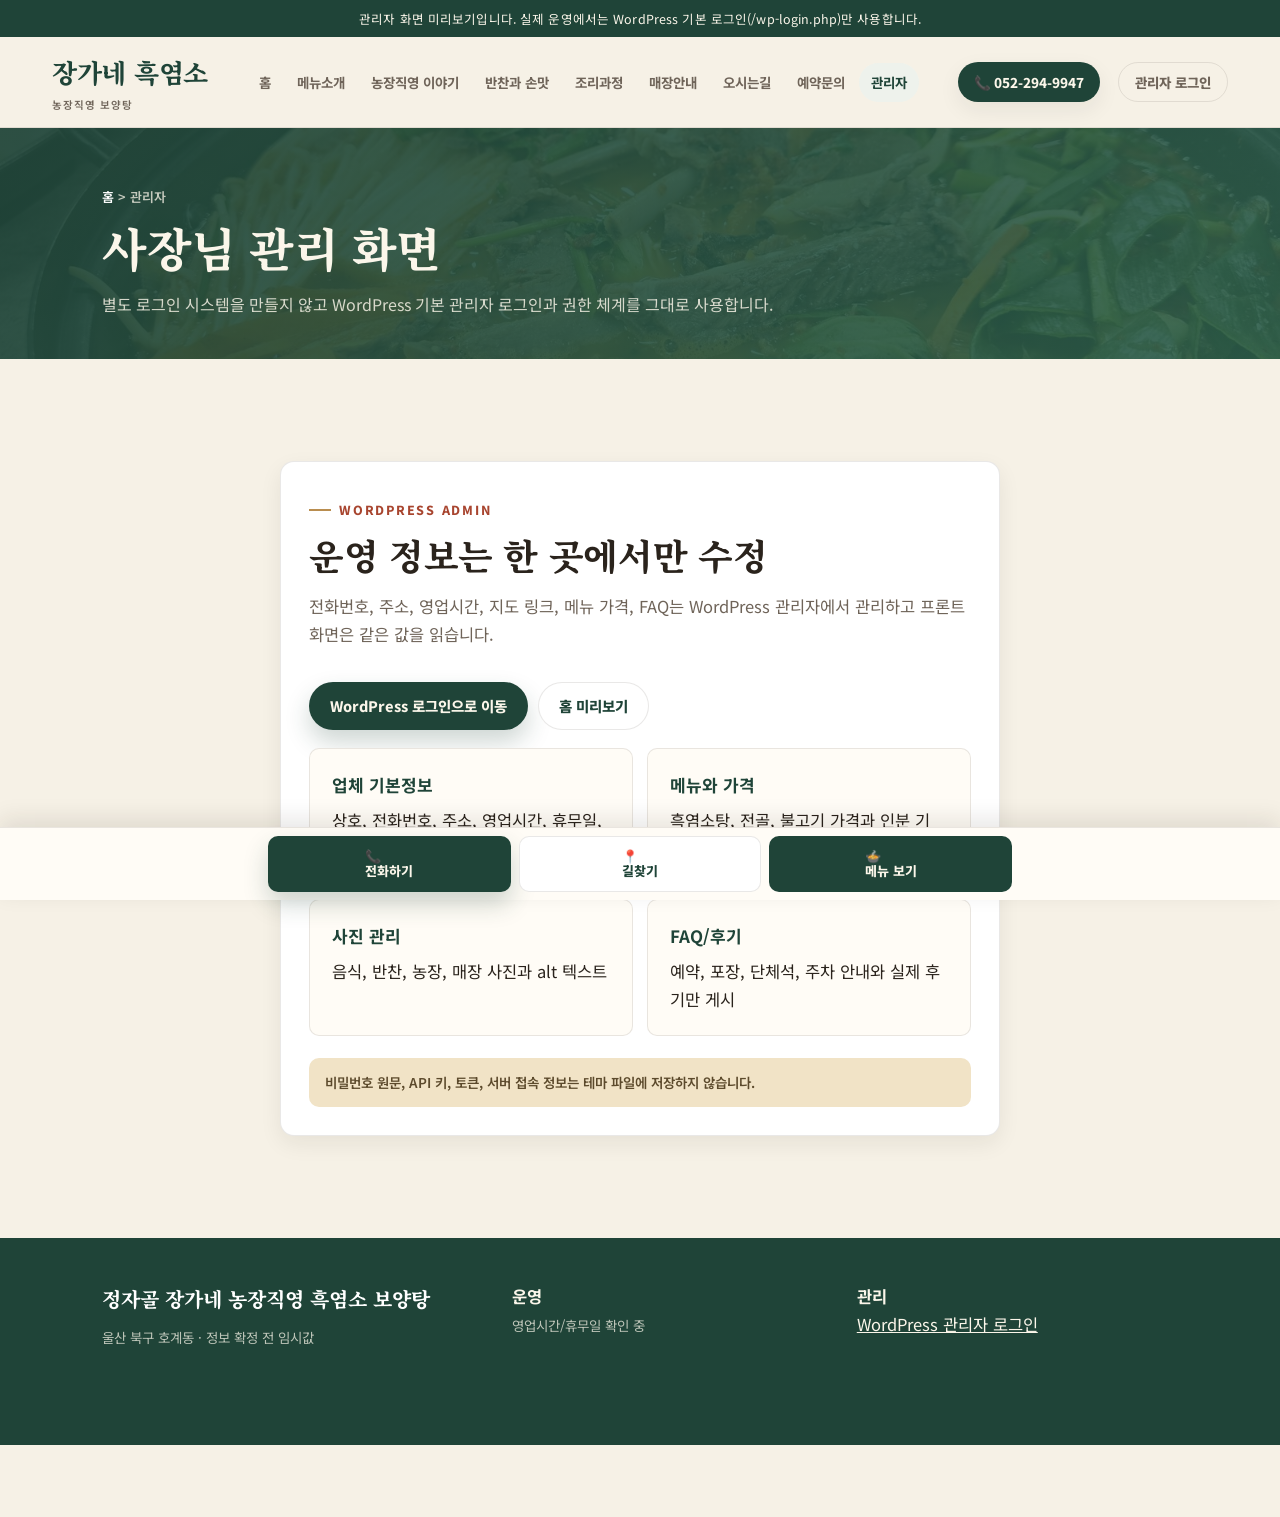
==== commit 7cd63b6c: "fix: 정적 미리보기 main.css 캐시 버전 갱신" ====
--- a/preview/admin.html
+++ b/preview/admin.html
@@ -4,7 +4,7 @@
 <meta charset="UTF-8">
 <meta name="viewport" content="width=device-width, initial-scale=1">
 <title>관리자 로그인 — 정자골 장가네 농장직영 흑염소 보양탕</title>
-<link rel="stylesheet" href="assets/main.css?v=20260820-2200">
+<link rel="stylesheet" href="assets/main.css?v=20260820-2245">
 </head>
 <body>
 
--- a/preview/assets/main.css
+++ b/preview/assets/main.css
@@ -97,13 +97,14 @@
 }
 .site-header__brand {
   display: inline-flex;
-  align-items: baseline;
-  gap: 8px;
+  flex-direction: column;
+  align-items: flex-start;
+  gap: 2px;
   color: var(--green);
   text-decoration: none;
   font-family: var(--font-display);
   font-weight: 800;
-  font-size: 20px;
+  font-size: 26px;
   letter-spacing: -.01em;
   white-space: nowrap;
 }
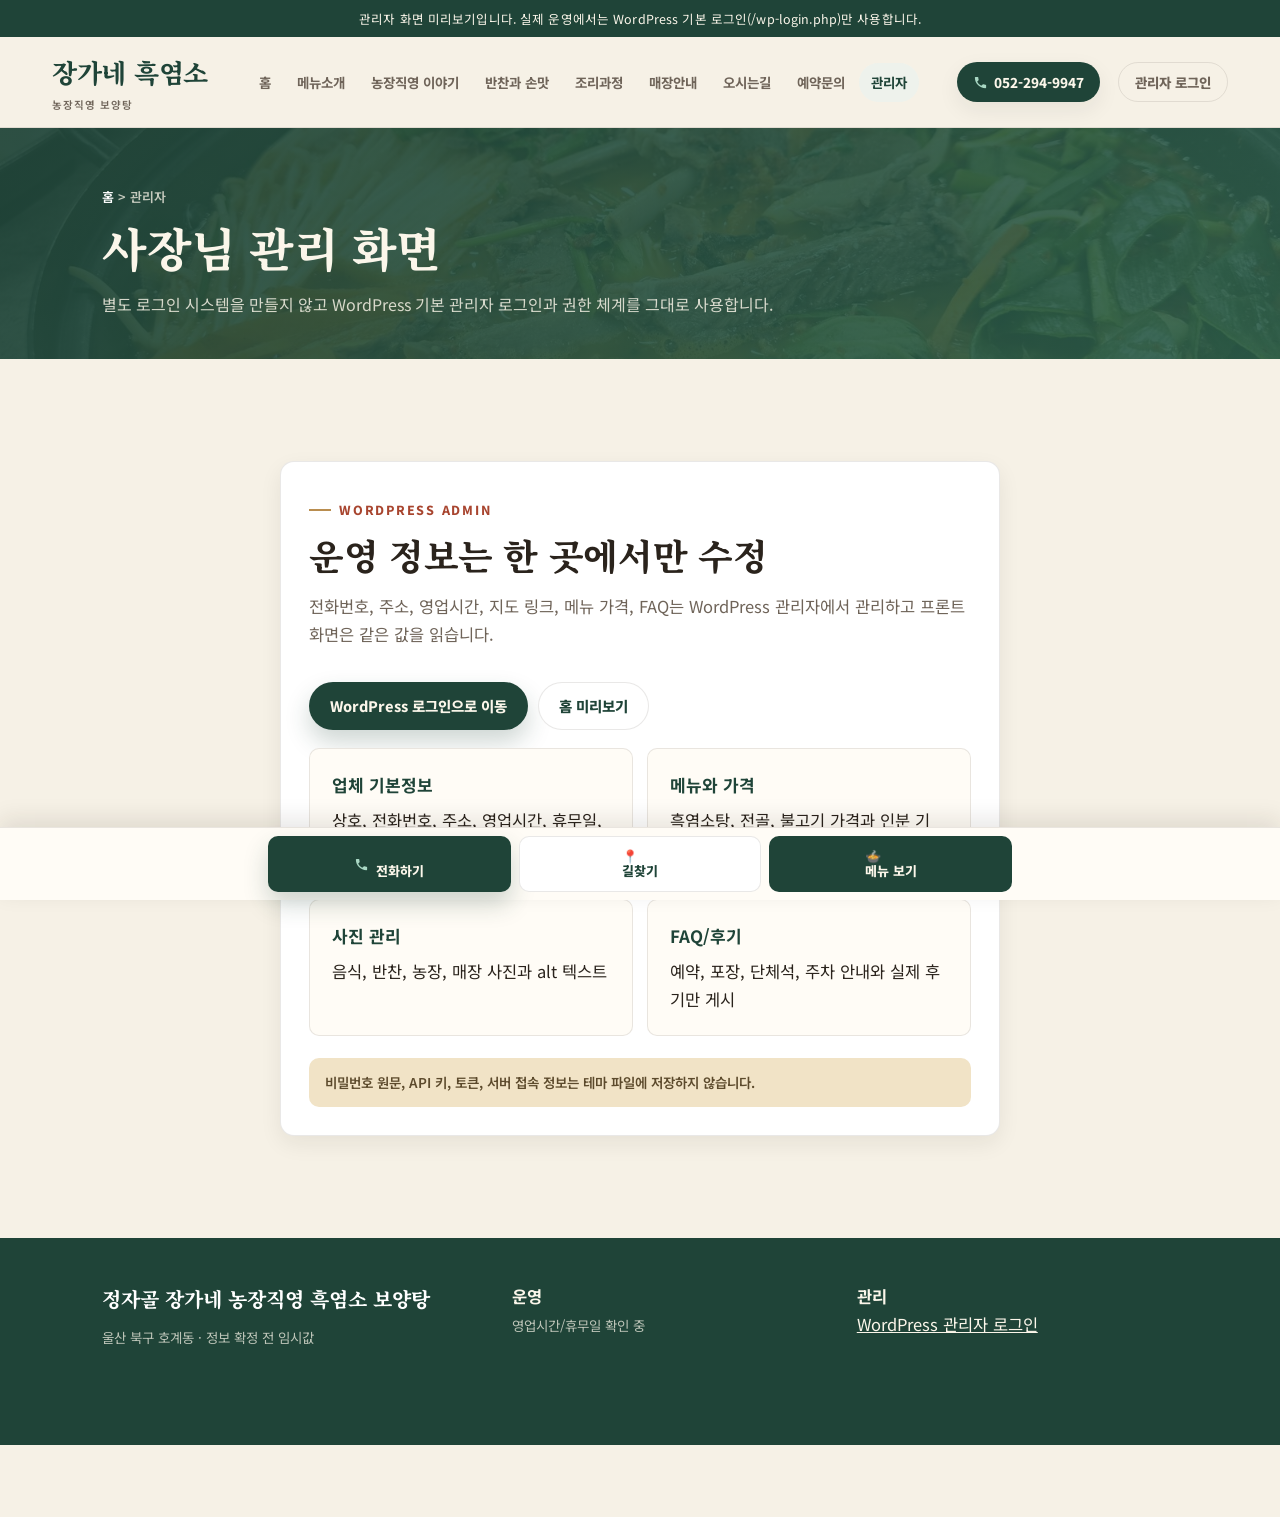
==== commit 3ecc8a54: "style: 전화 아이콘을 빨간 이모지에서 연한 옥색 SVG로 변경 - 헤더/히어로/하단 고정바/문의 페이지 등 전화번호 링크 앞의 📞 이모지를   --jade(#a9d8c4) 색" ====
--- a/preview/admin.html
+++ b/preview/admin.html
@@ -32,7 +32,7 @@
         <li><a href="admin.html" class="active" aria-current="page">관리자</a></li>
       </ul>
     </nav>
-    <a class="site-header__phone" href="tel:0522949947">📞 052-294-9947</a>
+    <a class="site-header__phone" href="tel:0522949947"><svg class="icon-tel" viewBox="0 0 24 24" aria-hidden="true"><path d="M6.62 10.79a15.05 15.05 0 0 0 6.59 6.59l2.2-2.2a1 1 0 0 1 1.01-.24c1.12.37 2.33.57 3.58.57a1 1 0 0 1 1 1V20a1 1 0 0 1-1 1C10.61 21 3 13.39 3 4a1 1 0 0 1 1-1h3.5a1 1 0 0 1 1 1c0 1.25.2 2.46.57 3.58a1 1 0 0 1-.25 1.01l-2.2 2.2z"/></svg> 052-294-9947</a>
     <a class="site-header__admin" href="admin.html">관리자 로그인</a>
   </div>
 </header>
@@ -78,7 +78,7 @@
 
 <nav class="contact-floating" aria-label="바로 연락하기">
   <div class="contact-floating__inner">
-    <a class="btn btn--primary" href="tel:0522949947">📞<br>전화하기</a>
+    <a class="btn btn--primary" href="tel:0522949947"><svg class="icon-tel" viewBox="0 0 24 24" aria-hidden="true"><path d="M6.62 10.79a15.05 15.05 0 0 0 6.59 6.59l2.2-2.2a1 1 0 0 1 1.01-.24c1.12.37 2.33.57 3.58.57a1 1 0 0 1 1 1V20a1 1 0 0 1-1 1C10.61 21 3 13.39 3 4a1 1 0 0 1 1-1h3.5a1 1 0 0 1 1 1c0 1.25.2 2.46.57 3.58a1 1 0 0 1-.25 1.01l-2.2 2.2z"/></svg><br>전화하기</a>
     <a class="btn btn--outline" href="#map-미설정">📍<br>길찾기</a>
     <a class="btn btn--red" href="menu.html">🍲<br>메뉴 보기</a>
   </div>
--- a/preview/assets/main.css
+++ b/preview/assets/main.css
@@ -16,6 +16,7 @@
   --green-tint: #eef2ec;
   --red: #a8452f;
   --red-tint: #f6e8e2;
+  --jade: #a9d8c4;
   --brass: #b98d4f;
   --brass-soft: #f1e3c6;
   --line: rgba(42, 35, 28, 0.1);
@@ -391,6 +392,7 @@
   line-height: 1.15;
 }
 .btn--red { background: var(--green); color: #fbf6ea; }
+.icon-tel { width: 15px; height: 15px; fill: var(--jade); vertical-align: -2px; }
 .site-footer__notice { color: rgba(251,246,234,.72); font-size: 13.5px; margin-top: 10px; }
 .map-embed-placeholder, .faq-item {
   background: var(--paper-strong);
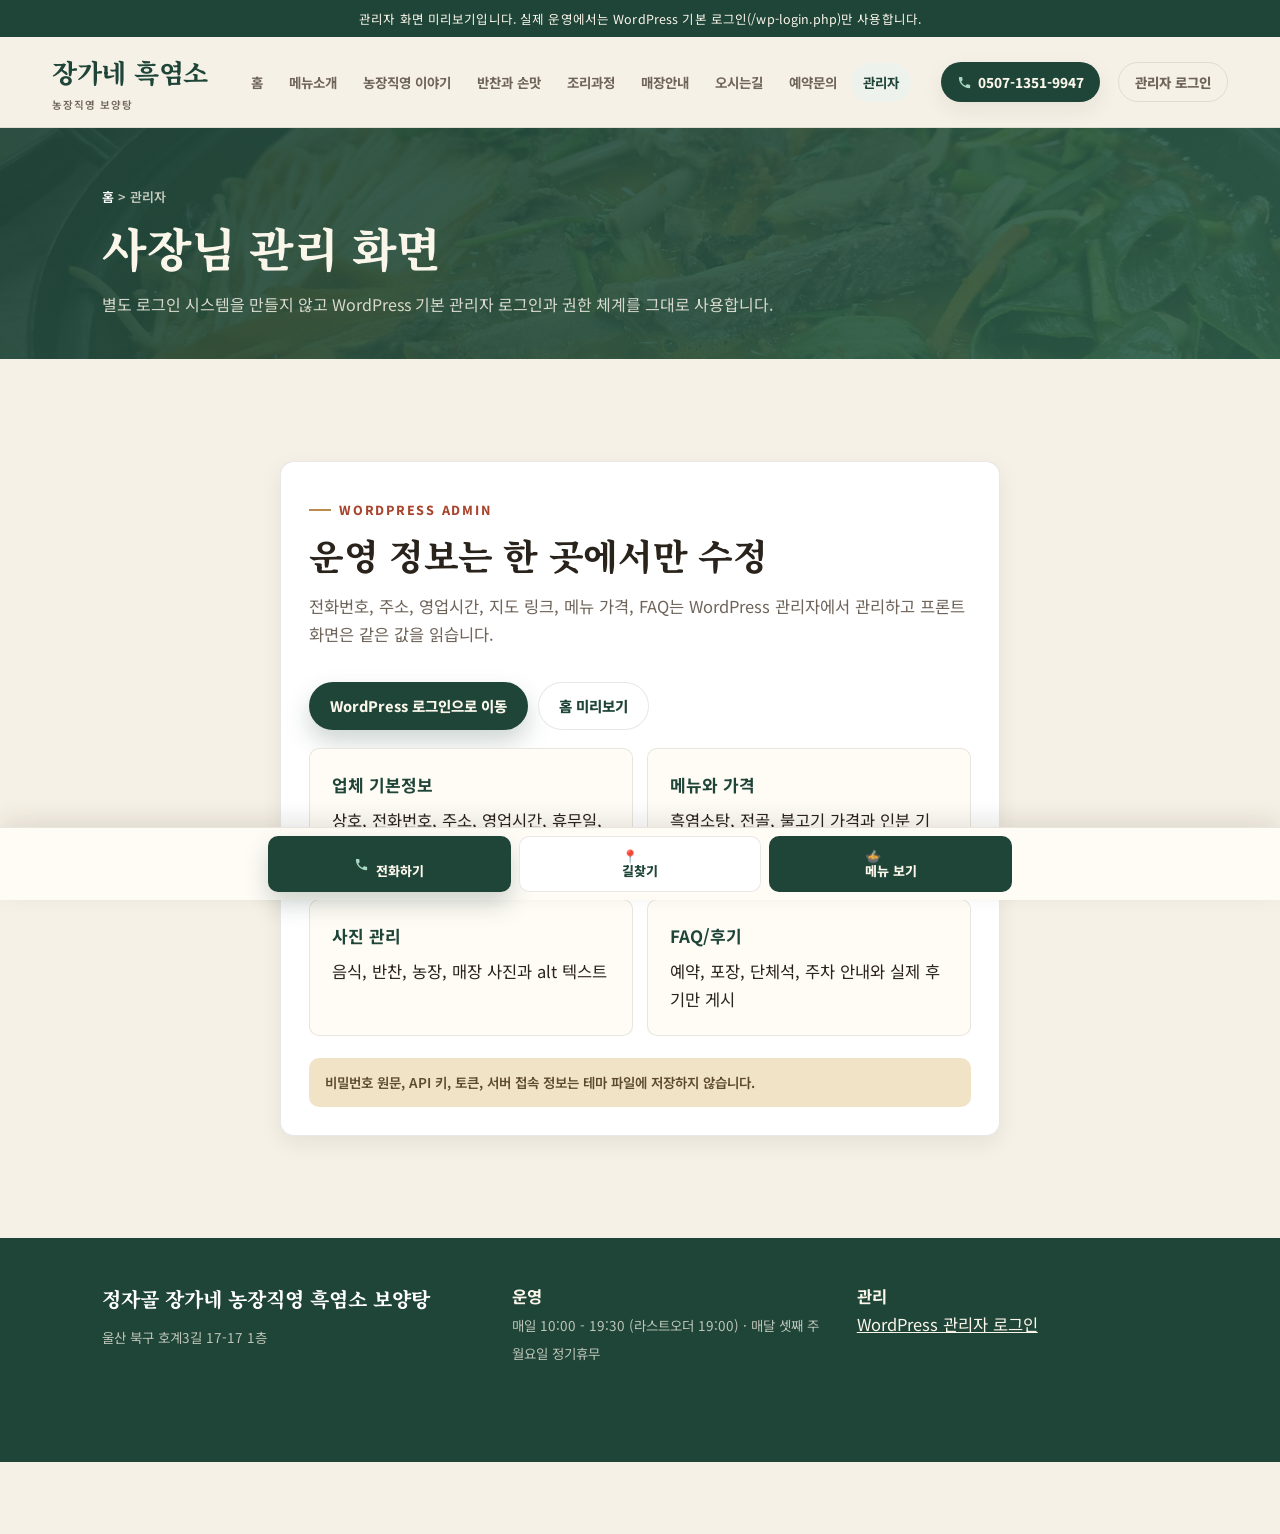
==== commit 608bfc06: "feat: 실제 전화번호/영업시간/휴무일/1층 주소/인스타그램/메뉴판 실데이터 반영 - functions.php: 전화번호(0507-1351-9947), 주소 1층 추가, 영업시간" ====
--- a/preview/admin.html
+++ b/preview/admin.html
@@ -4,7 +4,7 @@
 <meta charset="UTF-8">
 <meta name="viewport" content="width=device-width, initial-scale=1">
 <title>관리자 로그인 — 정자골 장가네 농장직영 흑염소 보양탕</title>
-<link rel="stylesheet" href="assets/main.css?v=20260820-2245">
+<link rel="stylesheet" href="assets/main.css?v=20260820-2348">
 </head>
 <body>
 
@@ -32,7 +32,7 @@
         <li><a href="admin.html" class="active" aria-current="page">관리자</a></li>
       </ul>
     </nav>
-    <a class="site-header__phone" href="tel:0522949947"><svg class="icon-tel" viewBox="0 0 24 24" aria-hidden="true"><path d="M6.62 10.79a15.05 15.05 0 0 0 6.59 6.59l2.2-2.2a1 1 0 0 1 1.01-.24c1.12.37 2.33.57 3.58.57a1 1 0 0 1 1 1V20a1 1 0 0 1-1 1C10.61 21 3 13.39 3 4a1 1 0 0 1 1-1h3.5a1 1 0 0 1 1 1c0 1.25.2 2.46.57 3.58a1 1 0 0 1-.25 1.01l-2.2 2.2z"/></svg> 052-294-9947</a>
+    <a class="site-header__phone" href="tel:050713519947"><svg class="icon-tel" viewBox="0 0 24 24" aria-hidden="true"><path d="M6.62 10.79a15.05 15.05 0 0 0 6.59 6.59l2.2-2.2a1 1 0 0 1 1.01-.24c1.12.37 2.33.57 3.58.57a1 1 0 0 1 1 1V20a1 1 0 0 1-1 1C10.61 21 3 13.39 3 4a1 1 0 0 1 1-1h3.5a1 1 0 0 1 1 1c0 1.25.2 2.46.57 3.58a1 1 0 0 1-.25 1.01l-2.2 2.2z"/></svg> 0507-1351-9947</a>
     <a class="site-header__admin" href="admin.html">관리자 로그인</a>
   </div>
 </header>
@@ -70,16 +70,16 @@
 
 <footer class="site-footer">
   <div class="container footer-grid">
-    <div><div class="footer-title">정자골 장가네 농장직영 흑염소 보양탕</div><div class="footer-muted">울산 북구 호계동 · 정보 확정 전 임시값</div></div>
-    <div><strong>운영</strong><br><span class="footer-muted">영업시간/휴무일 확인 중</span></div>
+    <div><div class="footer-title">정자골 장가네 농장직영 흑염소 보양탕</div><div class="footer-muted">울산 북구 호계3길 17-17 1층</div></div>
+    <div><strong>운영</strong><br><span class="footer-muted">매일 10:00 - 19:30 (라스트오더 19:00) · 매달 셋째 주 월요일 정기휴무</span></div>
     <div><strong>관리</strong><br><a href="/wp-login.php">WordPress 관리자 로그인</a></div>
   </div>
 </footer>
 
 <nav class="contact-floating" aria-label="바로 연락하기">
   <div class="contact-floating__inner">
-    <a class="btn btn--primary" href="tel:0522949947"><svg class="icon-tel" viewBox="0 0 24 24" aria-hidden="true"><path d="M6.62 10.79a15.05 15.05 0 0 0 6.59 6.59l2.2-2.2a1 1 0 0 1 1.01-.24c1.12.37 2.33.57 3.58.57a1 1 0 0 1 1 1V20a1 1 0 0 1-1 1C10.61 21 3 13.39 3 4a1 1 0 0 1 1-1h3.5a1 1 0 0 1 1 1c0 1.25.2 2.46.57 3.58a1 1 0 0 1-.25 1.01l-2.2 2.2z"/></svg><br>전화하기</a>
-    <a class="btn btn--outline" href="#map-미설정">📍<br>길찾기</a>
+    <a class="btn btn--primary" href="tel:050713519947"><svg class="icon-tel" viewBox="0 0 24 24" aria-hidden="true"><path d="M6.62 10.79a15.05 15.05 0 0 0 6.59 6.59l2.2-2.2a1 1 0 0 1 1.01-.24c1.12.37 2.33.57 3.58.57a1 1 0 0 1 1 1V20a1 1 0 0 1-1 1C10.61 21 3 13.39 3 4a1 1 0 0 1 1-1h3.5a1 1 0 0 1 1 1c0 1.25.2 2.46.57 3.58a1 1 0 0 1-.25 1.01l-2.2 2.2z"/></svg><br>전화하기</a>
+    <a class="btn btn--outline" href="https://place.map.kakao.com/347310914" target="_blank" rel="noopener">📍<br>길찾기</a>
     <a class="btn btn--red" href="menu.html">🍲<br>메뉴 보기</a>
   </div>
 </nav>
--- a/preview/assets/main.css
+++ b/preview/assets/main.css
@@ -394,7 +394,7 @@
 .btn--red { background: var(--green); color: #fbf6ea; }
 .icon-tel { width: 15px; height: 15px; fill: var(--jade); vertical-align: -2px; }
 .site-footer__notice { color: rgba(251,246,234,.72); font-size: 13.5px; margin-top: 10px; }
-.map-embed-placeholder, .faq-item {
+.map-embed-placeholder, .map-embed, .faq-item {
   background: var(--paper-strong);
   border: 1px solid var(--line);
   border-radius: var(--radius);
@@ -402,5 +402,6 @@
   margin-top: 14px;
   box-shadow: var(--shadow-soft);
 }
+.map-embed { overflow-x: auto; display: flex; justify-content: center; }
 .faq-item__q { color: var(--green); font-weight: 800; font-family: var(--font-display); }
 .faq-item__a { color: var(--muted); margin: 8px 0 0; font-size: 14.5px; }
